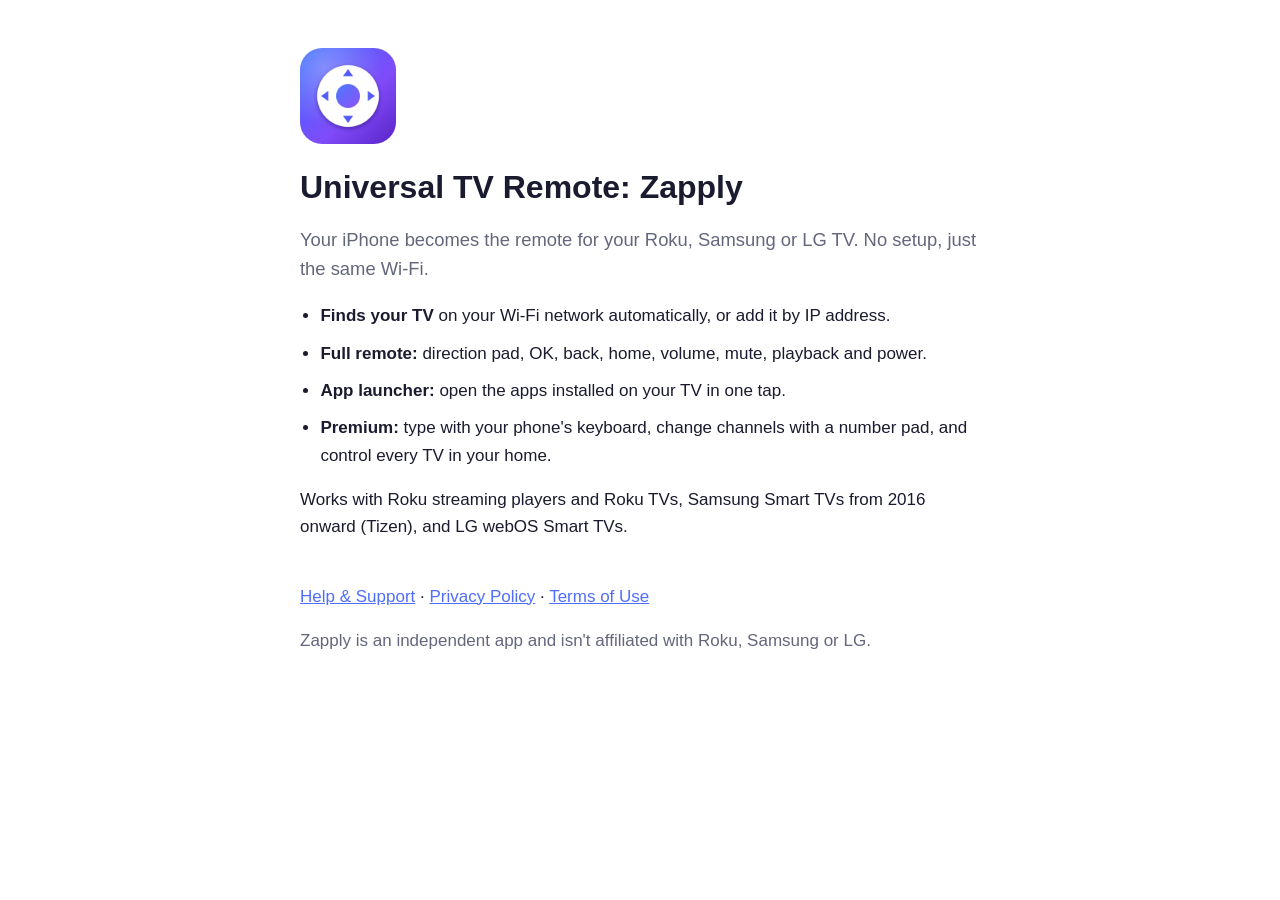
==== docs/index.html @ e41ba80f "Zapply: universal TV remote for Roku, Samsung and LG SwiftUI iOS 17 app with network discovery, Roku" ====
<!doctype html>
<html lang="en">
<head>
  <meta charset="utf-8">
  <meta name="viewport" content="width=device-width, initial-scale=1">
  <title>Universal TV Remote: Zapply</title>
  <meta name="description" content="Zapply turns your iPhone into a TV remote for Roku, Samsung Smart TVs and LG webOS TVs over your Wi-Fi.">
  <link rel="icon" type="image/png" href="favicon.png">
  <link rel="apple-touch-icon" href="apple-touch-icon.png">
  <link rel="stylesheet" href="style.css">
</head>
<body>
  <main>
    <img class="icon" src="icon.png" width="96" height="96" alt="Zapply app icon">
    <h1>Universal TV Remote: Zapply</h1>
    <p class="lead">Your iPhone becomes the remote for your Roku, Samsung or LG TV. No setup, just the same Wi-Fi.</p>
    <ul class="features">
      <li><strong>Finds your TV</strong> on your Wi-Fi network automatically, or add it by IP address.</li>
      <li><strong>Full remote:</strong> direction pad, OK, back, home, volume, mute, playback and power.</li>
      <li><strong>App launcher:</strong> open the apps installed on your TV in one tap.</li>
      <li><strong>Premium:</strong> type with your phone's keyboard, change channels with a number pad, and control every TV in your home.</li>
    </ul>
    <p>Works with Roku streaming players and Roku TVs, Samsung Smart TVs from 2016 onward (Tizen), and LG webOS Smart TVs.</p>
    <p class="links"><a href="support.html">Help &amp; Support</a> · <a href="privacy.html">Privacy Policy</a> · <a href="terms.html">Terms of Use</a></p>
    <p class="muted">Zapply is an independent app and isn't affiliated with Roku, Samsung or LG.</p>
  </main>
</body>
</html>
---- docs/style.css ----
:root {
  --bg: #ffffff;
  --text: #1a1b2e;
  --muted: #64667c;
  --accent: #4f6dff;
}

@media (prefers-color-scheme: dark) {
  :root {
    --bg: #0c0e19;
    --text: #ebecf5;
    --muted: #a0a2b8;
    --accent: #7f9bff;
  }
}

* { box-sizing: border-box; }

body {
  margin: 0;
  background: var(--bg);
  color: var(--text);
  font: 17px/1.6 -apple-system, BlinkMacSystemFont, "Segoe UI", Roboto, sans-serif;
}

main {
  max-width: 720px;
  margin: 0 auto;
  padding: 48px 20px 80px;
}

h1 { font-size: 2rem; line-height: 1.2; margin: 16px 0 8px; }
h2 { font-size: 1.3rem; margin-top: 2em; }
h3 { font-size: 1.05rem; margin-top: 1.6em; }
a { color: var(--accent); }
.muted { color: var(--muted); }
.lead { font-size: 1.15rem; color: var(--muted); }
.back { text-decoration: none; font-size: 0.95rem; }
.icon { border-radius: 22px; }
.features { padding-left: 1.2em; }
.features li { margin: 0.6em 0; }
.links { margin-top: 2.5em; }
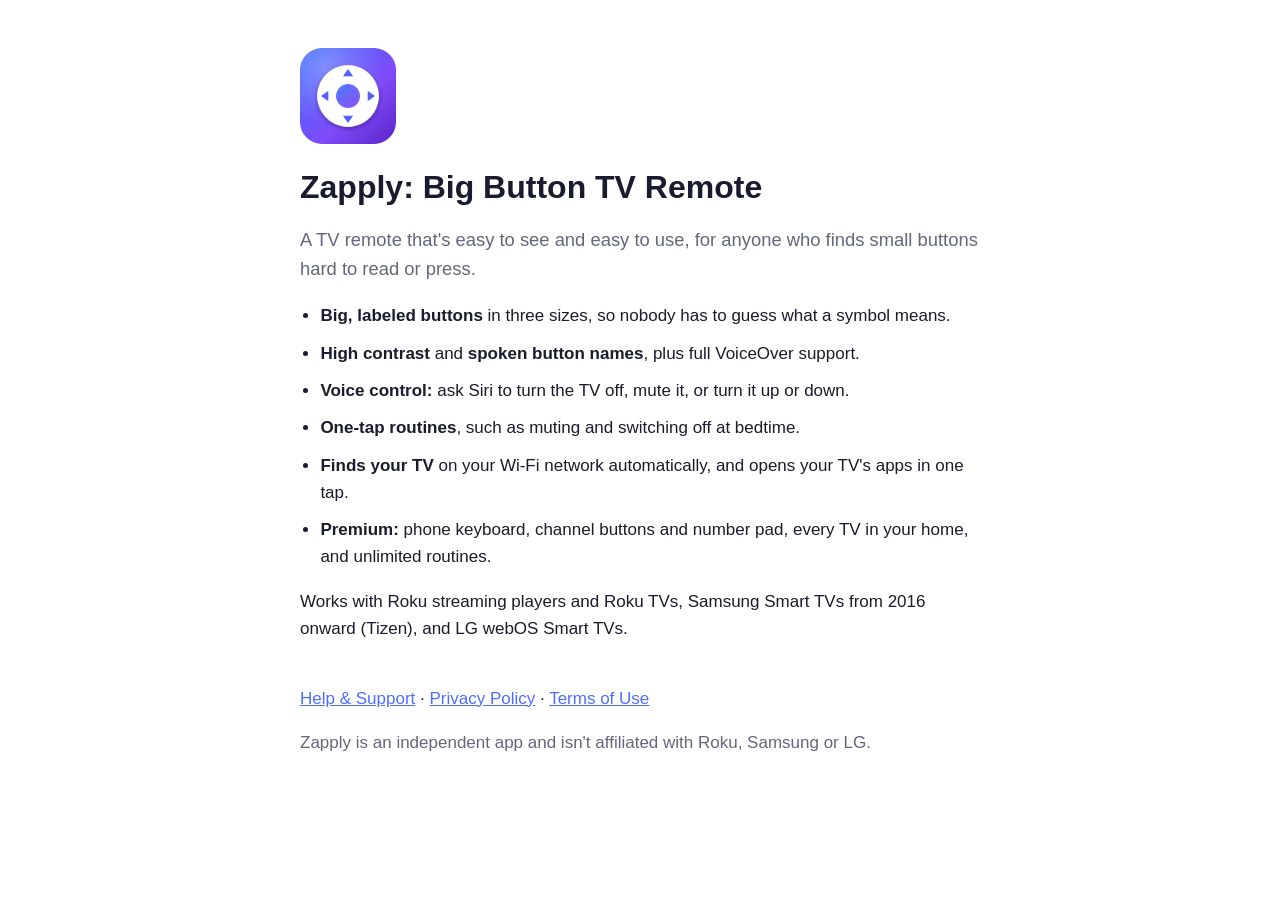
==== commit 34554e5b: "Rebuild Zapply as a big-button, accessible TV remote Big Buttons layout with three sizes, high contr" ====
--- a/docs/index.html
+++ b/docs/index.html
@@ -3,8 +3,8 @@
 <head>
   <meta charset="utf-8">
   <meta name="viewport" content="width=device-width, initial-scale=1">
-  <title>Universal TV Remote: Zapply</title>
-  <meta name="description" content="Zapply turns your iPhone into a TV remote for Roku, Samsung Smart TVs and LG webOS TVs over your Wi-Fi.">
+  <title>Zapply: Big Button TV Remote</title>
+  <meta name="description" content="Zapply is a big-button TV remote for iPhone: large labeled keys, high contrast, spoken button names, Siri voice commands and one-tap routines for Roku, Samsung and LG TVs.">
   <link rel="icon" type="image/png" href="favicon.png">
   <link rel="apple-touch-icon" href="apple-touch-icon.png">
   <link rel="stylesheet" href="style.css">
@@ -12,13 +12,15 @@
 <body>
   <main>
     <img class="icon" src="icon.png" width="96" height="96" alt="Zapply app icon">
-    <h1>Universal TV Remote: Zapply</h1>
-    <p class="lead">Your iPhone becomes the remote for your Roku, Samsung or LG TV. No setup, just the same Wi-Fi.</p>
+    <h1>Zapply: Big Button TV Remote</h1>
+    <p class="lead">A TV remote that's easy to see and easy to use, for anyone who finds small buttons hard to read or press.</p>
     <ul class="features">
-      <li><strong>Finds your TV</strong> on your Wi-Fi network automatically, or add it by IP address.</li>
-      <li><strong>Full remote:</strong> direction pad, OK, back, home, volume, mute, playback and power.</li>
-      <li><strong>App launcher:</strong> open the apps installed on your TV in one tap.</li>
-      <li><strong>Premium:</strong> type with your phone's keyboard, change channels with a number pad, and control every TV in your home.</li>
+      <li><strong>Big, labeled buttons</strong> in three sizes, so nobody has to guess what a symbol means.</li>
+      <li><strong>High contrast</strong> and <strong>spoken button names</strong>, plus full VoiceOver support.</li>
+      <li><strong>Voice control:</strong> ask Siri to turn the TV off, mute it, or turn it up or down.</li>
+      <li><strong>One-tap routines</strong>, such as muting and switching off at bedtime.</li>
+      <li><strong>Finds your TV</strong> on your Wi-Fi network automatically, and opens your TV's apps in one tap.</li>
+      <li><strong>Premium:</strong> phone keyboard, channel buttons and number pad, every TV in your home, and unlimited routines.</li>
     </ul>
     <p>Works with Roku streaming players and Roku TVs, Samsung Smart TVs from 2016 onward (Tizen), and LG webOS Smart TVs.</p>
     <p class="links"><a href="support.html">Help &amp; Support</a> · <a href="privacy.html">Privacy Policy</a> · <a href="terms.html">Terms of Use</a></p>
